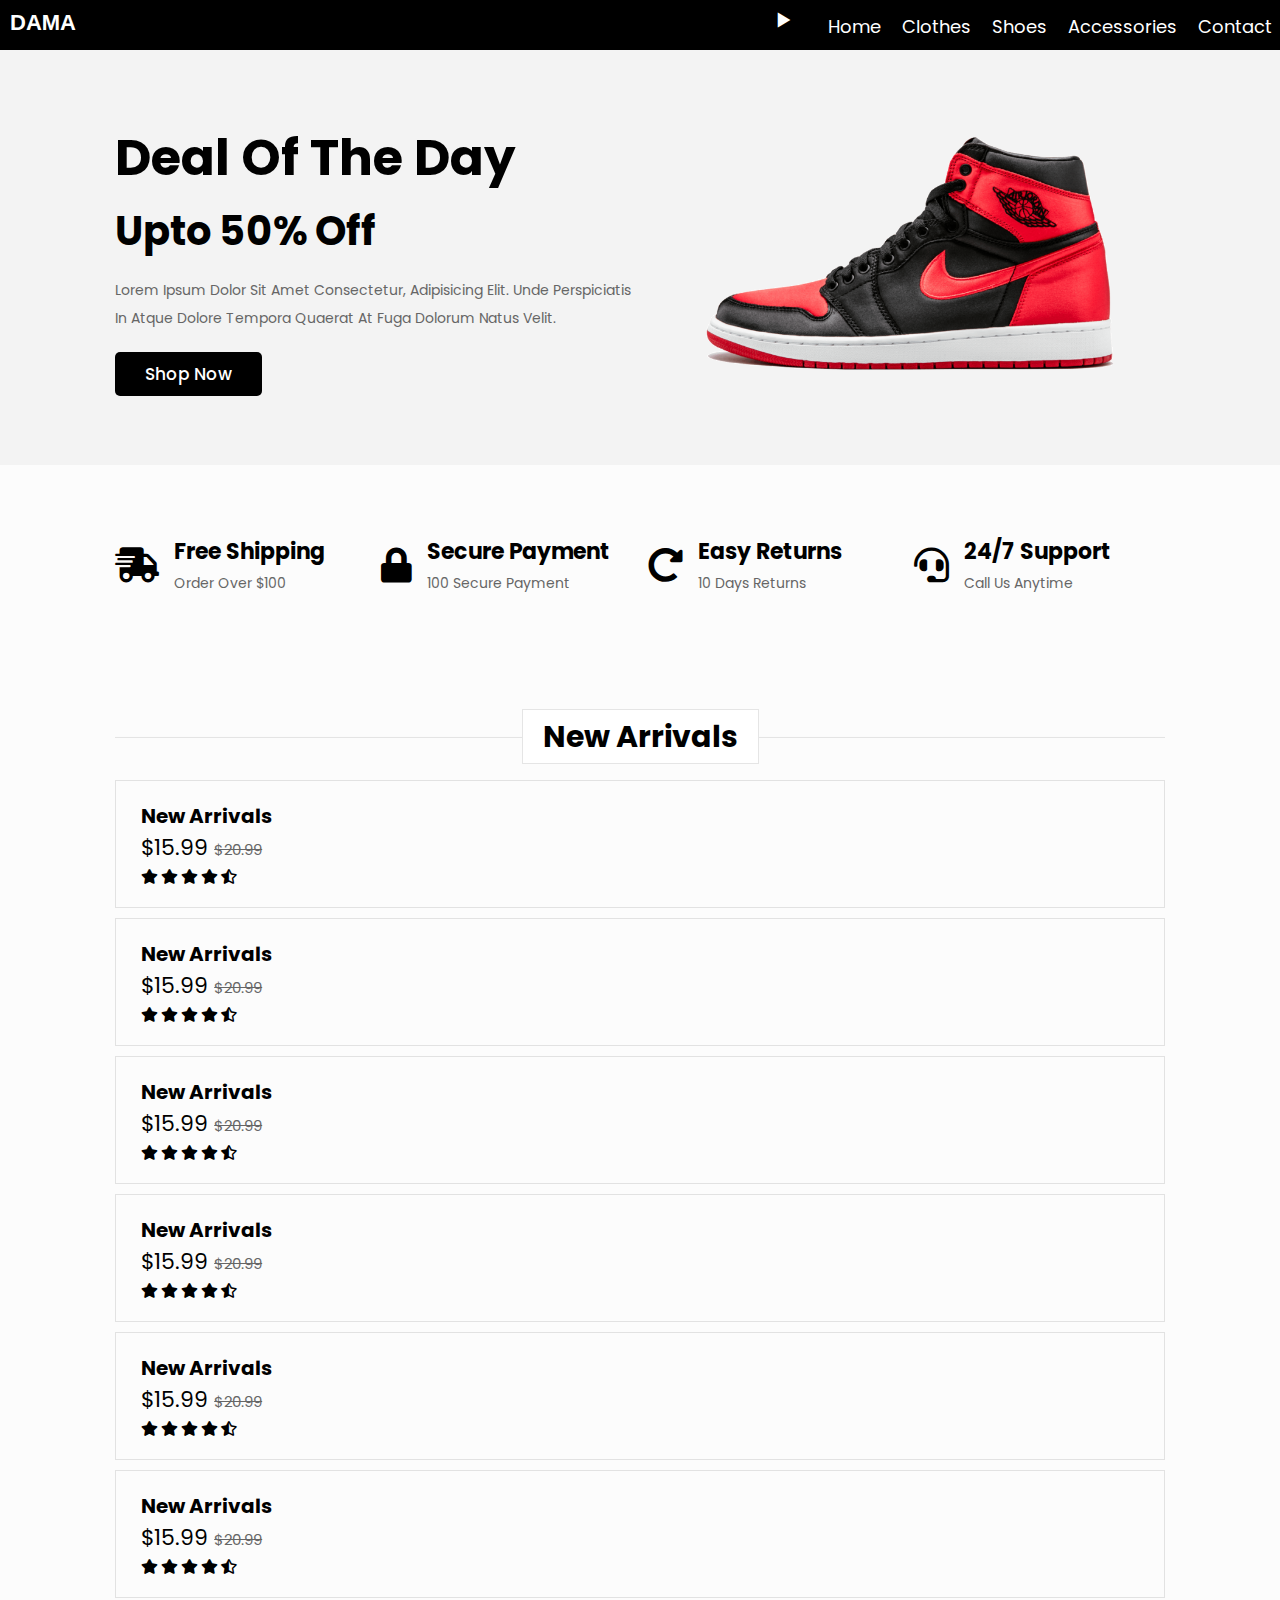
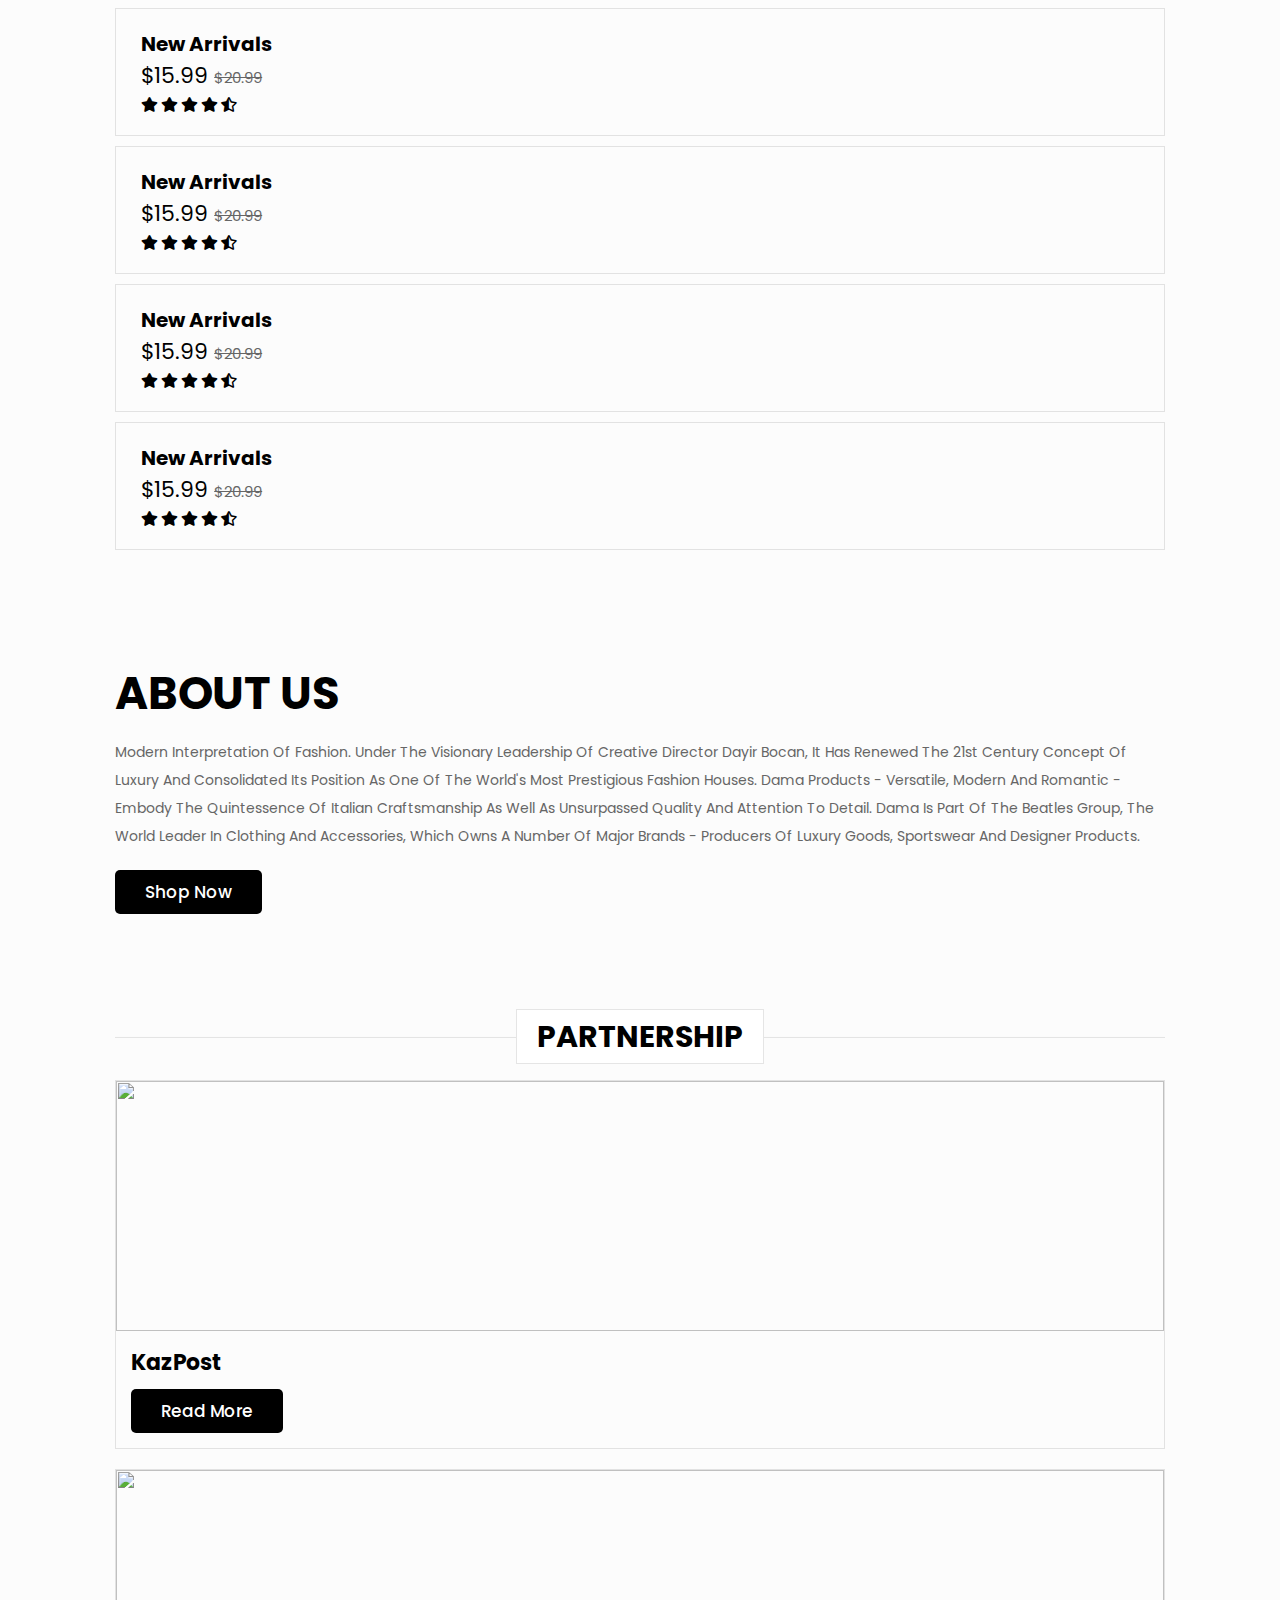
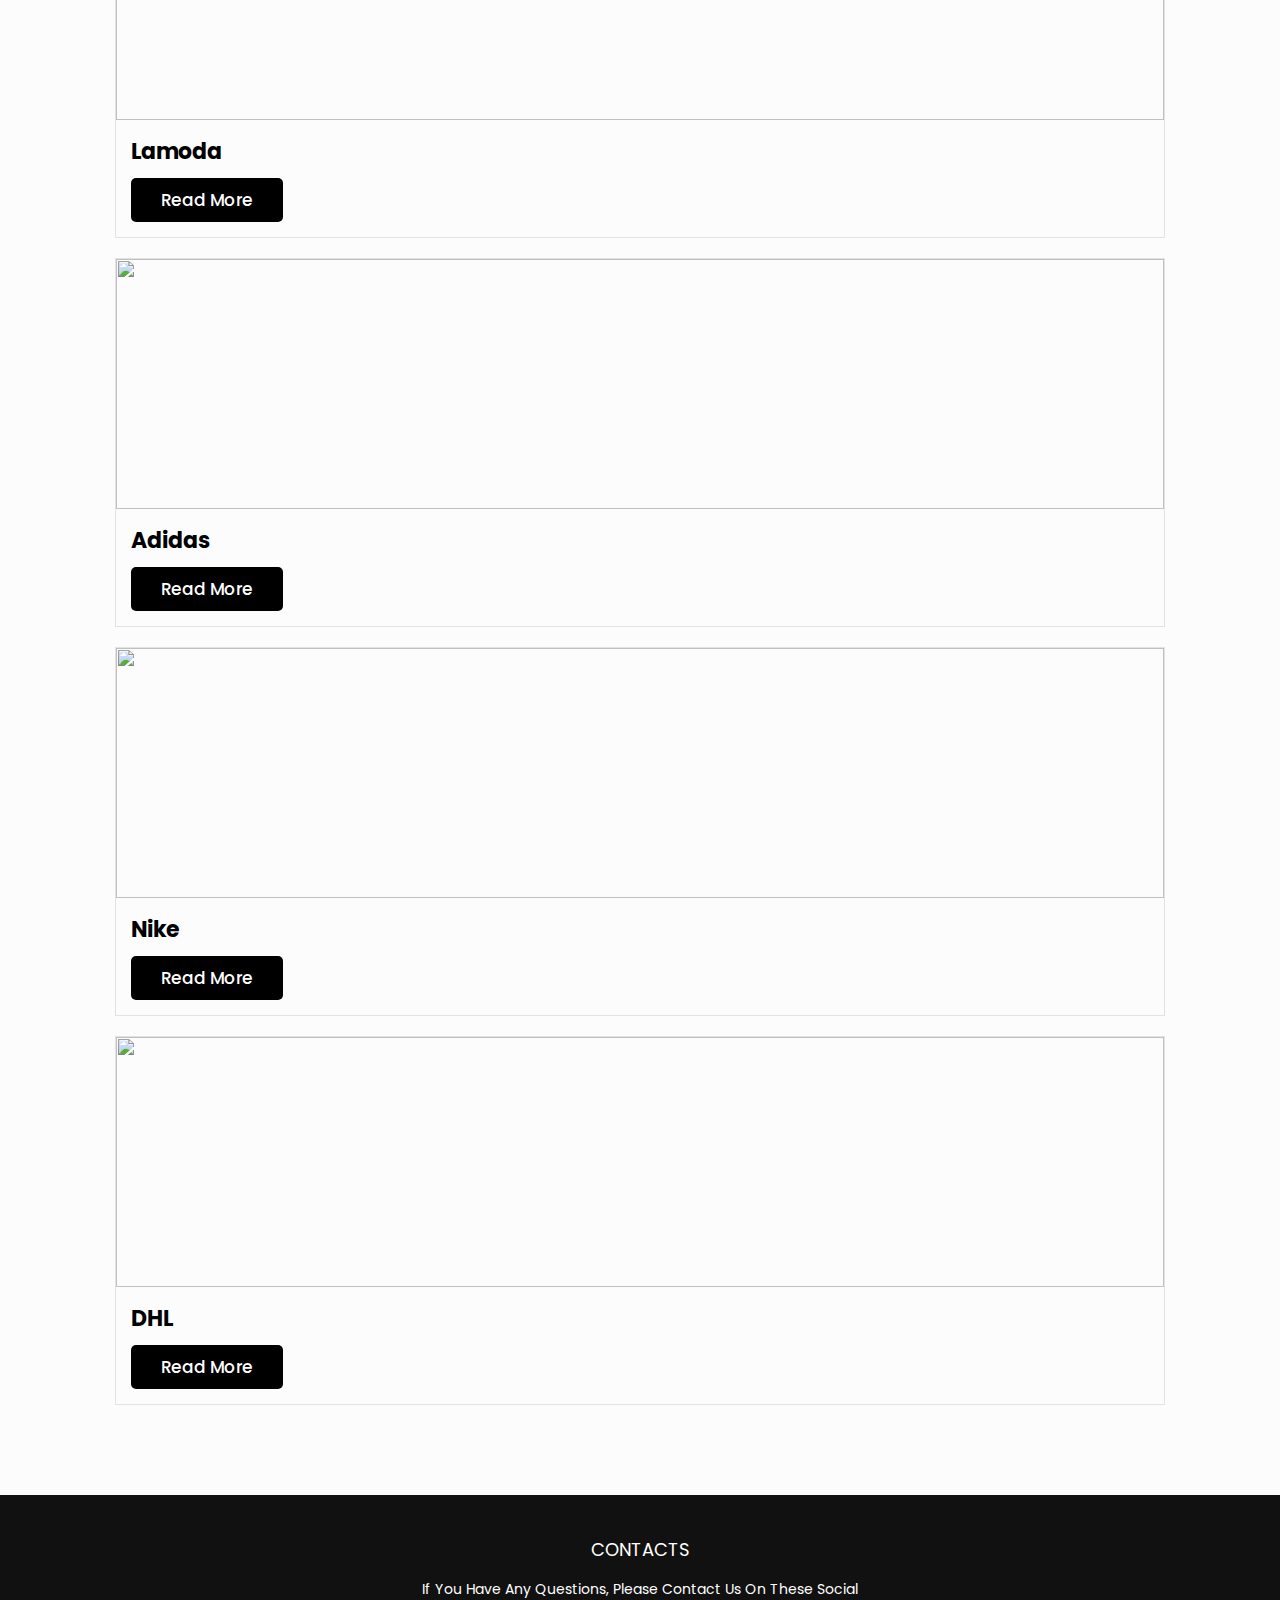
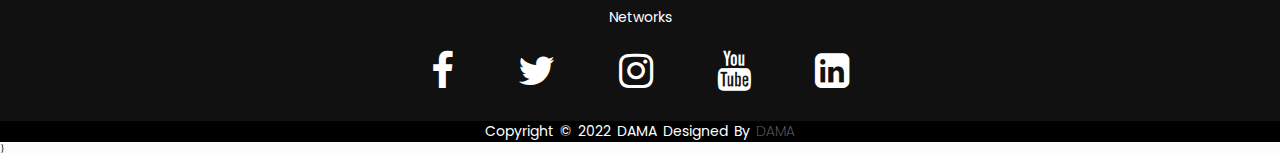
==== mainpage.html @ 53b5512f "Add files via upload" ====
<!DOCTYPE html>
<html lang="en">
<head>
    <meta charset="UTF-8">
    <meta http-equiv="X-UA-Compatible" content="IE=edge">
    <meta name="viewport" content="width=device-width, initial-scale=1.0">
    <title>Dama</title>
    <link rel="stylesheet" href="https://unpkg.com/swiper@7/swiper-bundle.min.css" />
    <link rel="stylesheet" href="https://cdnjs.cloudflare.com/ajax/libs/font-awesome/5.15.4/css/all.min.css">
    <link rel="stylesheet" href="mainpagecss.css">
    <link rel="preconnect" href="https://fonts.googleapis.com">
    <link rel="preconnect" href="https://fonts.gstatic.com" crossorigin>
    <link href="https://fonts.googleapis.com/css2?family=Abel&display=swap" rel="stylesheet">
    <link rel="stylesheet" href="https://cdnjs.cloudflare.com/ajax/libs/font-awesome/4.7.0/css/font-awesome.min.css">
    <link href='https://unpkg.com/boxicons@2.1.1/css/boxicons.min.css' rel='stylesheet'>
      <link rel="stylesheet" href="navbar.css">
      <link rel="stylesheet" href="https://cdnjs.cloudflare.com/ajax/libs/animate.css/3.7.0/animate.min.css">
</head>
<body>

  <div class="nav">
          <input type="checkbox" id="nav-check">
          <div class="nav-header">
            <div class="nav-title">
              DAMA
            </div>
          </div>
          <div class="nav-btn">
            <label for="nav-check">
              <span></span>
              <span></span>
              <span></span>
            </label>
          </div>

          <div class="nav-links">
              <ul>
                <li><a><button id="ASong" onClick="playPause()">
      <audio
        src="music.mp3"
        autoplay
        loop
      ></audio>
      <i class='bx bx-play bx-lg'></i>
    </button></a></li>
            <li><a href="mainpage.html">Home</a></li>
            <li><a href="index.html" >Clothes</a></li>
            <li><a href="qwerty.html">Shoes</a></li>
            <li><a href="html2.html">Accessories</a></li>
            <li><a href="#202">Contact</a></li>
              </ul>
          </div>
        </div>
<header class="header">


        <div class="icons">
            <div id="search-btn" ></div>
            <div id="login-btn"></div>
        </div>


</header>

<div class="login-form-container">

    <div id="close-login-btn" ></div>

</div>

<section class="deal">

    <div class="content">
        <h3>deal of the day</h3>
        <h1>upto 50% off</h1>
        <p>Lorem ipsum dolor sit amet consectetur, adipisicing elit. Unde perspiciatis in atque dolore tempora quaerat at fuga dolorum natus velit.</p>
        <a href="index.html" class="btn">shop now</a>
    </div>
    <div class="image" id="noni">
        <img src="cock.png" alt="">
    </div>
</section>

<section class="icons-container">

    <div class="icons">
        <i class="fas fa-shipping-fast"></i>
        <div class="content">
            <h3>free shipping</h3>
            <p>order over $100</p>
        </div>
    </div>

    <div class="icons">
        <i class="fas fa-lock"></i>
        <div class="content">
            <h3>secure payment</h3>
            <p>100 secure payment</p>
        </div>
    </div>

    <div class="icons">
        <i class="fas fa-redo-alt"></i>
        <div class="content">
            <h3>easy returns</h3>
            <p>10 days returns</p>
        </div>
    </div>

    <div class="icons">
        <i class="fas fa-headset"></i>
        <div class="content">
            <h3>24/7 support</h3>
            <p>call us anytime</p>
        </div>
    </div>

</section>

<section class="arrivals" id="arrivals">

    <h1 class="heading"> <span>new arrivals</span> </h1>

    <div class="swiper arrivals-slider">

        <div class="swiper-wrapper">

            <a href="#" class="swiper-slide box">
                <div class="image">
                    <img src="image/book-1.png" alt="">
                </div>
                <div class="content">
                    <h3>new arrivals</h3>
                    <div class="price">$15.99 <span>$20.99</span></div>
                    <div class="stars">
                        <i class="fas fa-star"></i>
                        <i class="fas fa-star"></i>
                        <i class="fas fa-star"></i>
                        <i class="fas fa-star"></i>
                        <i class="fas fa-star-half-alt"></i>
                    </div>
                </div>
            </a>

            <a href="#" class="swiper-slide box">
                <div class="image">
                    <img src="image/book-2.png" alt="">
                </div>
                <div class="content">
                    <h3>new arrivals</h3>
                    <div class="price">$15.99 <span>$20.99</span></div>
                    <div class="stars">
                        <i class="fas fa-star"></i>
                        <i class="fas fa-star"></i>
                        <i class="fas fa-star"></i>
                        <i class="fas fa-star"></i>
                        <i class="fas fa-star-half-alt"></i>
                    </div>
                </div>
            </a>

            <a href="#" class="swiper-slide box">
                <div class="image">
                    <img src="image/book-3.png" alt="">
                </div>
                <div class="content">
                    <h3>new arrivals</h3>
                    <div class="price">$15.99 <span>$20.99</span></div>
                    <div class="stars">
                        <i class="fas fa-star"></i>
                        <i class="fas fa-star"></i>
                        <i class="fas fa-star"></i>
                        <i class="fas fa-star"></i>
                        <i class="fas fa-star-half-alt"></i>
                    </div>
                </div>
            </a>

            <a href="#" class="swiper-slide box">
                <div class="image">
                    <img src="image/book-4.png" alt="">
                </div>
                <div class="content">
                    <h3>new arrivals</h3>
                    <div class="price">$15.99 <span>$20.99</span></div>
                    <div class="stars">
                        <i class="fas fa-star"></i>
                        <i class="fas fa-star"></i>
                        <i class="fas fa-star"></i>
                        <i class="fas fa-star"></i>
                        <i class="fas fa-star-half-alt"></i>
                    </div>
                </div>
            </a>

            <a href="#" class="swiper-slide box">
                <div class="image">
                    <img src="image/book-5.png" alt="">
                </div>
                <div class="content">
                    <h3>new arrivals</h3>
                    <div class="price">$15.99 <span>$20.99</span></div>
                    <div class="stars">
                        <i class="fas fa-star"></i>
                        <i class="fas fa-star"></i>
                        <i class="fas fa-star"></i>
                        <i class="fas fa-star"></i>
                        <i class="fas fa-star-half-alt"></i>
                    </div>
                </div>
            </a>

        </div>

    </div>

    <div class="swiper arrivals-slider">

        <div class="swiper-wrapper">

            <a href="#" class="swiper-slide box">
                <div class="image">
                    <img src="image/book-6.png" alt="">
                </div>
                <div class="content">
                    <h3>new arrivals</h3>
                    <div class="price">$15.99 <span>$20.99</span></div>
                    <div class="stars">
                        <i class="fas fa-star"></i>
                        <i class="fas fa-star"></i>
                        <i class="fas fa-star"></i>
                        <i class="fas fa-star"></i>
                        <i class="fas fa-star-half-alt"></i>
                    </div>
                </div>
            </a>

            <a href="#" class="swiper-slide box">
                <div class="image">
                    <img src="image/book-7.png" alt="">
                </div>
                <div class="content">
                    <h3>new arrivals</h3>
                    <div class="price">$15.99 <span>$20.99</span></div>
                    <div class="stars">
                        <i class="fas fa-star"></i>
                        <i class="fas fa-star"></i>
                        <i class="fas fa-star"></i>
                        <i class="fas fa-star"></i>
                        <i class="fas fa-star-half-alt"></i>
                    </div>
                </div>
            </a>

            <a href="#" class="swiper-slide box">
                <div class="image">
                    <img src="image/book-8.png" alt="">
                </div>
                <div class="content">
                    <h3>new arrivals</h3>
                    <div class="price">$15.99 <span>$20.99</span></div>
                    <div class="stars">
                        <i class="fas fa-star"></i>
                        <i class="fas fa-star"></i>
                        <i class="fas fa-star"></i>
                        <i class="fas fa-star"></i>
                        <i class="fas fa-star-half-alt"></i>
                    </div>
                </div>
            </a>

            <a href="#" class="swiper-slide box">
                <div class="image">
                    <img src="image/book-9.png" alt="">
                </div>
                <div class="content">
                    <h3>new arrivals</h3>
                    <div class="price">$15.99 <span>$20.99</span></div>
                    <div class="stars">
                        <i class="fas fa-star"></i>
                        <i class="fas fa-star"></i>
                        <i class="fas fa-star"></i>
                        <i class="fas fa-star"></i>
                        <i class="fas fa-star-half-alt"></i>
                    </div>
                </div>
            </a>

            <a href="#" class="swiper-slide box">
                <div class="image">
                    <img src="image/book-10.png" alt="">
                </div>
                <div class="content">
                    <h3>new arrivals</h3>
                    <div class="price">$15.99 <span>$20.99</span></div>
                    <div class="stars">
                        <i class="fas fa-star"></i>
                        <i class="fas fa-star"></i>
                        <i class="fas fa-star"></i>
                        <i class="fas fa-star"></i>
                        <i class="fas fa-star-half-alt"></i>
                    </div>
                </div>
            </a>

        </div>

    </div>

</section>

<section class="home" id="home" >

    <div class="row">

        <div class="content">
            <h3>ABOUT US</h3>
            <p>Modern interpretation of fashion. Under the visionary leadership of Creative Director Dayir Bocan, it has renewed the 21st century concept of luxury and consolidated its position as one of the world's most prestigious fashion houses. Dama products - versatile, modern and romantic - embody the quintessence of Italian craftsmanship as well as unsurpassed quality and attention to detail.
Dama is part of the Beatles group, the world leader in clothing and accessories, which owns a number of major brands - producers of luxury goods, sportswear and designer products.</p>
            <a href="#" class="btn">shop now</a>
        </div>



    </div>

</section>

<section class="blogs" id="blogs">

    <h1 class="heading"> <span>PARTNERSHIP</span> </h1>

    <div class="swiper blogs-slider">

        <div class="swiper-wrapper">

            <div class="swiper-slide box">
                <div class="image">
                    <img src="image/blog-1.jpg" alt="">
                </div>
                <div class="content">
                    <h3>KazPost</h3>
                    <a href="https://post.kz/" class="btn">read more</a>
                </div>
            </div>

            <div class="swiper-slide box">
                <div class="image">
                    <img src="image/blog-2.jpg" alt="">
                </div>
                <div class="content">
                    <h3>Lamoda</h3>
                  <a href="https://www.lamoda.kz" class="btn">read more</a>
                </div>
            </div>

            <div class="swiper-slide box">
                <div class="image">
                    <img src="image/blog-3.jpg" alt="">
                </div>
                <div class="content">
                    <h3>Adidas</h3>
                    <a href="https://www.adidas.ru/" class="btn">read more</a>
                </div>
            </div>

            <div class="swiper-slide box">
                <div class="image">
                    <img src="image/blog-4.jpg" alt="">
                </div>
                <div class="content">
                    <h3>Nike</h3>
                    <a href="https://www.nike.com/" class="btn">read more</a>
                </div>
            </div>

            <div class="swiper-slide box">
                <div class="image">
                    <img src="image/blog-5.jpg" alt="">
                </div>
                <div class="content">
                    <h3>DHL</h3>
                    <a href="https://www.dhl.com/kz-ru/home.html" class="btn" onclick="quality()">read more</a>
                </div>
            </div>

        </div>

    </div>

</section>

</div>

<footer>
        <div class="footer-content" id="202">
           <h3>CONTACTS</h3>
           <p>If you have any questions, please contact us on these social networks </p>
           <ul class="socials">
             <li><a href="https://www.facebook.com/profile.php?id=100078459212054&sk=about"><i class="fa fa-facebook"></i></a></li>
             <li><a href="https://twitter.com/MeirkhanA"><i class="fa fa-twitter"></i></a></li>
             <li><a href="#"><i class="fa fa-instagram"></i></a></li>
             <li><a href="https://www.youtube.com/channel/UCo9K3OdfyUlujvBFHV11oDQ"><i class="fa fa-youtube"></i></a></li>
             <li><a href="#"><i class="fa fa-linkedin-square"></i></a></li>

          </ul>
          </div>
          <div class="footer-bottom">
            <p>copyright &copy; 2022 DAMA designed by <span>DAMA</span></p>
</footer>


<script src="https://unpkg.com/swiper@7/swiper-bundle.min.js"></script>

<script src="script.js"></script>

<script src="https://kit.fontawesome.com/6b76bdfe39.js" crossorigin="anonymous"></script>

}
</script>
</body>
</html>
---- mainpagecss.css ----
@import url('https://fonts.googleapis.com/css2?family=Poppins:wght@100;300;400;500;600&display=swap');

:root{
    --dark-color:#808080;
    --light-color:#666;
    --border:.1rem solid rgba(0,0,0,.1);
    --border-hover:.1rem solid black;
    --box-shadow:0 .5rem 1rem rgba(0,0,0,.1);
}

*{
    font-family: 'Poppins', sans-serif;
    margin:0; padding:0;
    box-sizing: border-box;
    outline: none; border:none;
    text-decoration: none;
    text-transform: capitalize;
    transition:all .2s linear;
    transition:width none;
}

html{
    font-size: 62.5%;
    overflow-x: hidden;
    scroll-padding-top: 5rem;
    scroll-behavior: smooth;
}

body{
  background: #fcfcfc;
  padding: 0;
  margin: 0;
  height: 100%;
}

section{
    padding:5rem 9%;
}

.heading{
    text-align: center;
    margin-bottom: 2rem;
    position: relative;
}

.heading::before{
    content: '';
    position: absolute;
    top:50%; left:0;
    transform: translateY(-50%);
    width: 100%;
    height:.01rem;
    background: rgba(0,0,0,.1);
    z-index: -1;
}

.heading span{
    font-size: 3rem;
    padding:.5rem 2rem;
    color:var(--black);
    background: #fff;
    border:var(--border);
}

.btn{
    margin-top: 1rem;
    display:inline-block;
    padding:.9rem 3rem;
    border-radius: .5rem;
    color:#fff;
    background:black;
    font-size: 1.7rem;
    cursor: pointer;
    font-weight: 500;
}

.btn:hover{
    background:var(--dark-color);
}

.header .header-1{
    background:#fff;
    padding:1.5rem 9%;
    display: flex;
    align-items: center;
    justify-content: space-between;
}

.header .header-1 .logo{
    font-size: 2.5rem;
    font-weight: bolder;
    color:black;
}

.header .header-1 .logo i{
    color:black;
}

.header .header-1 .search-form input{
    font-size: 1.6rem;
    padding:0 1.2rem;
    height:100%;
    width:100%;
    text-transform: none;
    color:black;
}




.home{
    background: url(../image/banner-bg.jpg) no-repeat;
    background-size: cover;
    background-position: center;
}

.home .row{
    display:flex;
    align-items: center;
    flex-wrap: wrap;
    gap:1.5rem;
}

.home .row .content{
    flex:1 1 42rem;
}

.home .row .books-slider{
    flex:1 1 42rem;
    text-align: center;
    margin-top: 2rem;
}

.home .row .books-slider a img{
    height: 25rem;
}

.home .row .books-slider a:hover img{
    transform: scale(.9);
}

.home .row .books-slider .stand{
    width:100%;
    margin-top: -2rem;
}

.home .row .content h3{
    color:black;
    font-size: 4.5rem;
}

.home .row .content p{
    color:var(--light-color);
    font-size: 1.4rem;
    line-height: 2;
    padding:1rem 0;
}

.icons-container{
    display: grid;
    grid-template-columns: repeat(auto-fit, minmax(25rem, 1fr));
    gap:1.5rem;
}

.icons-container .icons{
    display: flex;
    align-items: center;
    gap:1.5rem;
    padding:2rem 0;
}

.icons-container .icons i{
    font-size: 3.5rem;
    color:black;
}

.icons-container .icons h3{
    font-size: 2.2rem;
    color:black;
    padding-bottom: .5rem;
}

.icons-container .icons p{
    font-size: 1.4rem;
    color:var(--light-color);
}



.swiper-button-next,
.swiper-button-prev{
    border:var(--border-hover);
    height:4rem;
    width:4rem;
    color:black;
    background: #fff;
}

.swiper-button-next::after,
.swiper-button-prev::after{
    font-size: 2rem;
}

.swiper-button-next:hover,
.swiper-button-prev:hover{
    background:black;
    color:#fff;
}


.arrivals .arrivals-slider .box{
    display: flex;
    align-items:center;
    gap:1.5rem;
    padding:2rem 1rem;
    border:var(--border);
    margin:1rem 0;
}

.arrivals .arrivals-slider .box:hover{
    border:var(--border-hover);
}

.arrivals .arrivals-slider .box .image img{
    height:15rem;
}

.arrivals .arrivals-slider .box .content h3{
    font-size: 2rem;
    color:black;
}

.arrivals .arrivals-slider .box .content .price{
    font-size: 2.2rem;
    color:black;
    padding-bottom: .5rem;
}

.arrivals .arrivals-slider .box .content .price span{
    font-size: 1.5rem;
    color:var(--light-color);
    text-decoration: line-through;
}

.arrivals .arrivals-slider .box .content .stars i{
    font-size: 1.5rem;
    color:black;
}

.deal{
    background:#f3f3f3;
    display: flex;
    align-items: center;
    flex-wrap: wrap;
    gap:1.5rem;
}

.deal .content{
    flex:1 1 42rem;
}

.deal .image{
    flex:1 1 42rem;
}

.deal .image img{
    width: 100%;
}

.deal .content h3{
    color:black;
    font-size: 5rem;
    padding-bottom: .5rem;
}
.deal .content h1{
    color:black;
    font-size: 4rem;
    padding-bottom: .5rem;
}

.deal . h1{
    color:var(--black);
    font-size: 4rem;
}

.deal .content p{
    padding:1rem 0;
    color:var(--light-color);
    font-size: 1.4rem;
    line-height: 2;
}


.blogs .blogs-slider .box{
    margin:2rem 0;
    border:var(--border);
}

.blogs .blogs-slider .box:hover{
    border:var(--border-hover);
}

.blogs .blogs-slider .box .image{
    height: 25rem;
    width: 100%;
    overflow: hidden;
}

.blogs .blogs-slider .box .image img{
    height: 100%;
    width: 100%;
    object-fit: cover;
}

.blogs .blogs-slider .box:hover .image img{
    transform: scale(1.1);
}

.blogs .blogs-slider .box .content{
    padding:1.5rem;
}

.blogs .blogs-slider .box .content h3{
    font-size: 2.2rem;
    color:black;
}

.blogs .blogs-slider .box .content p{
    font-size: 1.4rem;
    color:var(--light-color);
    padding:1rem 0;
    line-height: 2;
}

.footer .box-container{
    display: grid;
    grid-template-columns: repeat(auto-fit, minmax(25rem, 1fr));
    gap:1.5rem;
}

.footer .box-container .box h3{
    font-size: 2.2rem;
    color:black;
    padding:1rem 0;
}

.footer .box-container .box a{
    display: block;
    font-size: 1.4rem;
    color:var(--light-color);
    padding:1rem 0;
}

.footer .box-container .box a i{
    color: black;
    padding-right: .5rem;
}

.footer .box-container .box a:hover i{
    padding-right: 2rem;
}

.footer .box-container .box .map{
    width:100%;
}

.footer .share{
    padding:1rem 0;
    text-align: center;
}

.footer .share a{
    height: 5rem;
    width: 5rem;
    line-height: 5rem;
    font-size: 2rem;
    color:#fff;
    background:black;
    margin:0 .3rem;
    border-radius: 50%;
}

.footer .share a:hover{
    background:black;
}

.footer .credit{
    border-top: var(--border);
    margin-top: 2rem;
    padding:0 1rem;
    padding-top: 2.5rem;
    font-size: 2rem;
    color:var(--light-color);
    text-align: center;
}

.footer .credit span{
    color:black;
}

.loader-container{
    position: fixed;
    top:0; left: 0;
    height:100%;
    width: 100%;
    z-index: 10000;
    background:#f7f7f7;
    display: flex;
    align-items: center;
    justify-content: center;
}

.loader-container.active{
    display: none;
}

.loader-container img{
    height:10rem;
}

@media (max-width:991px){

    html{
        font-size: 55%;
    }

    .header .header-1{
        padding:2rem;
    }

    section{
        padding:3rem 2rem;
    }

}

@media (max-width:768px){

    html{
        scroll-padding-top: 0;
    }

    body{
        padding-bottom: 6rem;
    }

    .header .header-2{
        display:none;
    }

    .bottom-navbar{
        display: block;
    }

    #search-btn{
        display: inline-block;
    }

    .header .header-1{
        box-shadow: var(--box-shadow);
        position: relative;
    }

    .header .header-1 .search-form{
        position:absolute;
        top:-115%; right:2rem;
        width: 90%;
        box-shadow: var(--box-shadow);
    }

    .header .header-1 .search-form.active{
        top:115%;
    }

    .home .row .content{
        text-align: center;
    }

    .home .row . h3{
        font-size: 3.5rem;
    }

    .newsletter{
        background-position: right;
    }

    .newsletter form{
        margin-left:0;
        max-width: 100%;
    }

}

@media (max-width:450px){

    html{
        font-size: 50%;
    }

}
* {
  margin: 0;
  padding: 0;
  box-sizing: border-box;
}
body{
  background: #fcfcfc;
  padding: 0;
  margin: 0;
  height: 100%;
}
footer{
  margin-top: 20px;
  bottom: 0;
  left: 0;
  right: 0;
  background: #111;
  height: auto;
  width: 100vw;
  font-family: "Open Sans";
  padding-top: 40px;
  color: #fff;
}
.footer-content{
  display: flex;

  flex-direction: column;
  text-align: center;
}
.footer-content h3{
  font-size:1.8rem;
  font-weight: 400;
  text-transform: capitalize;
  line-height: 3rem;
}
.footer-content p{
  max-width: 500px;
  margin: 10px auto;
  line-height: 28px;
  font-size: 14px;
}
.socials{
  list-style: none;
  display: flex;
  align-items: center;
  justify-content: center;
  margin: 1rem 0 3rem 0;
}
.socials li{
  margin: 0 32px;
}

.socials a{
  text-decoration: none;
  color: #fff;
}
.socials a i{
  font-size: 1.1rem;
  transition: color .4s ease;
  font-size: 40px;
}
.socials a:hover i{
  color: grey;
}

.footer-bottom{
  background: #000;
  width: 100vw;
  padding 20px;
  text-align: center;
}
.footer-bottom p{
  font-size: 14px;
  word-spacing: 2px;
  text-transform: capitalize;
}
.footer-bottom span{
  text-transform: uppercase;
  opacity: .4;
  font-weight: 200;
}
.footerclass{
  position: absolute;
}

@keyframes wipe-enter {
  0% {
    transform: translateY(0%);
  }

  50% {
    transform: translateX(-10%);
  }

}@media (prefers-reduced-motion: no-preference) {
  .animate  {
    animation-name: wipe-enter;
    animation-duration: 3s;
    animation-iteration-count: 1;
    opacity: 1;
  }
---- navbar.css ----
* {
    box-sizing: border-box;
  }

  body {
    margin: 0px;
    font-family: 'segoe ui';
      background: #fcfcfc;
      padding: 0;
      margin: 0;
      height: 100%;
  }

  .nav {
    height: 50px;
    width: 100%;
    background-color: #000000;
    position: relative;
  }

  .nav > .nav-header {
    display: inline;
  }

  .nav > .nav-header > .nav-title {
    display: inline-block;
    font-size: 22px;
    color: #fff;
    font-weight: 550;
    font-family: Arial, Helvetica, sans-serif;
    padding: 10px 10px 10px 10px;
  }

  .nav > .nav-btn {
    display: none;
  }

  .nav > .nav-links {
    display: inline;
    float: right;
    font-size: 18px;
  }
  .nav > .nav-links > ul li a{
    display: block;
    padding: 0 8px;
    color: #fff;
    line-height: 40px;
    font-size: 18px;
    text-decoration: none;

  }
  .nav > .nav-links > ul li button{
    display: block;
    padding: 0 8px;
    color: white;
    line-height: 40px;
    font-size: 18px;
    text-decoration: none;
    background-color: black;

  }

  .nav > .nav-links > ul li button audio i{
    margin-top: 10px;

  }
  .nav > .nav-links > ul{
    padding: 0;
    margin-top: 5px;
    list-style: none;
    position: relative;

  }
  .nav > .nav-links > ul li{
    display: inline-block;
    background-color: #000000;

  }
  .nav > .nav-links > ul li:hover{
      background-color: #808080;
      border-radius: 5px;
  }

  .nav > #nav-check {
    display: none;
  }

 .nav .nav-links ul a.icon{
 margin-left: 80px;
 margin-right: 10px;
 }


  @media (max-width:750px) {
    .nav > .nav-btn {
      display: inline-block;
      position: absolute;
      right: 0px;
      top: 0px;
    }
    .nav > .nav-btn > label {
      display: inline-block;
      width: 50px;
      height: 50px;
      padding: 13px;
    }
    .nav > .nav-btn > label:hover,.nav  #nav-check:checked ~ .nav-btn > label {
      background-color: rgba(0, 0, 0, 0.3);
    }
    .nav > .nav-btn > label > span {
      display: block;
      width: 25px;
      height: 10px;
      border-top: 2px solid #eee;
    }
    .nav > .nav-links {
      position: absolute;
      display: block;
      width: 100%;
      background-color: #333;
      height: 0px;
      transition: all 0.3s ease-in;
      overflow-y: hidden;
      top: 50px;
      left: 0px;
    }
    .nav > .nav-links > ul li a {
      display: block;
      width: 100%;
    }

    /*   */



      .nav > .nav-links > ul li{
        display: block;
        margin-bottom: 20px;
        padding: 0;
        background-color: #333;

      }
      .nav > .nav-links > ul li a{
          margin-left: 40%;
      }
      .nav .nav-links ul a.icon{
        margin-left: 33%;
      }

    /*   */
    .nav > #nav-check:not(:checked) ~ .nav-links {
      height: 0px;
    }
    .nav > #nav-check:checked ~ .nav-links {
      height: calc(100vh - 50px);
      overflow-y: auto;
    }
}
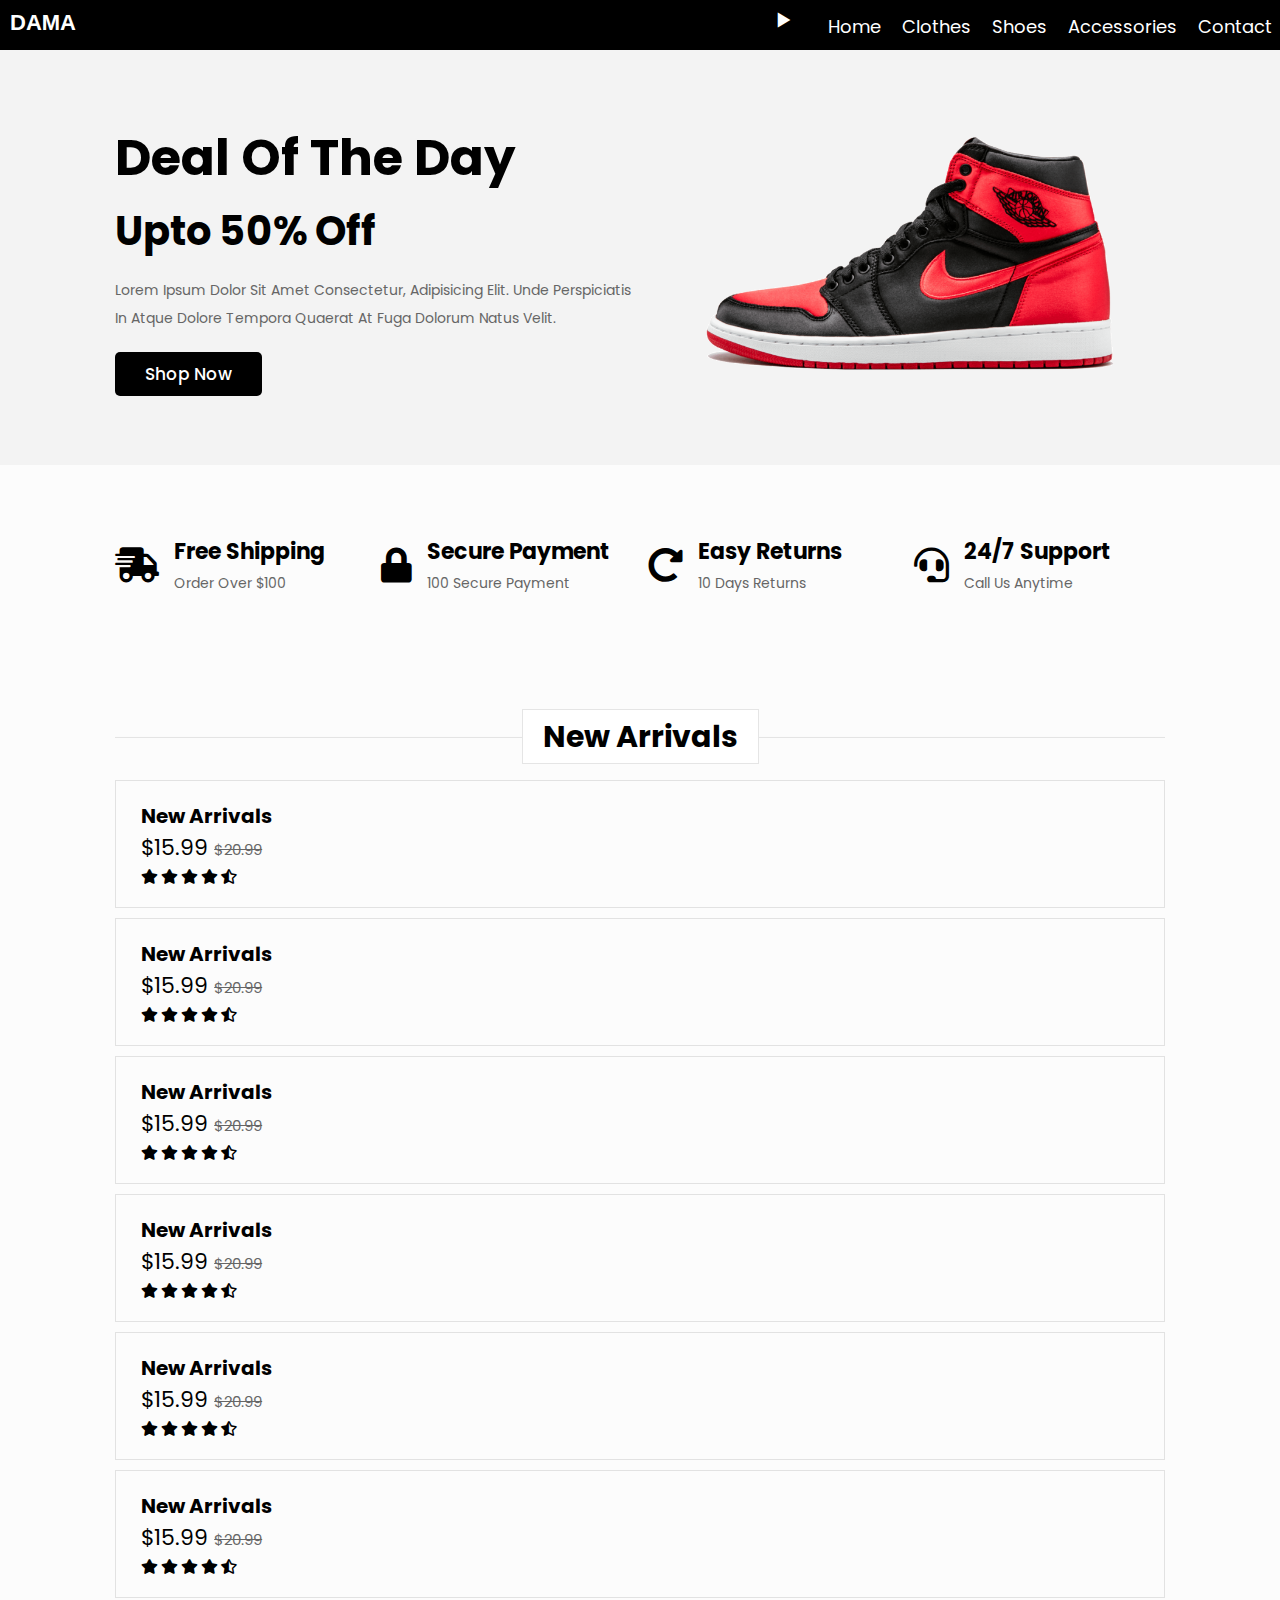
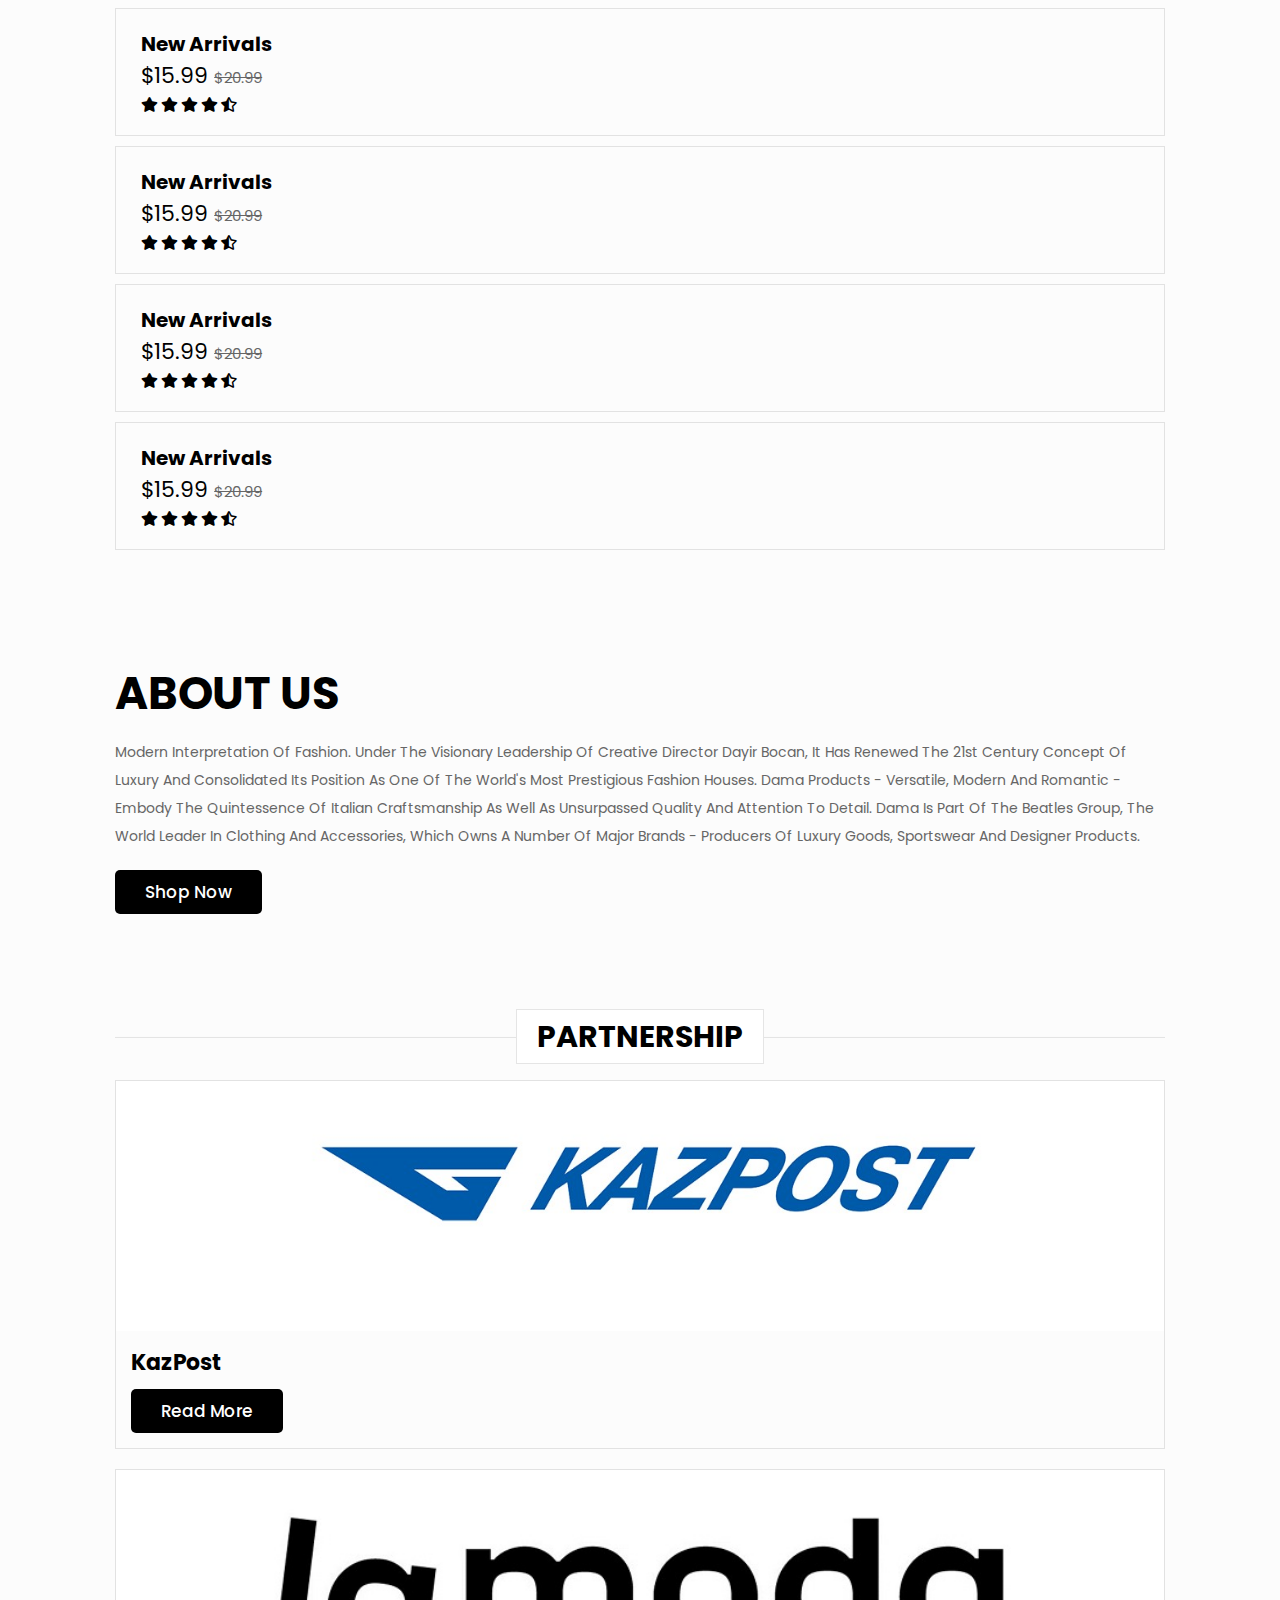
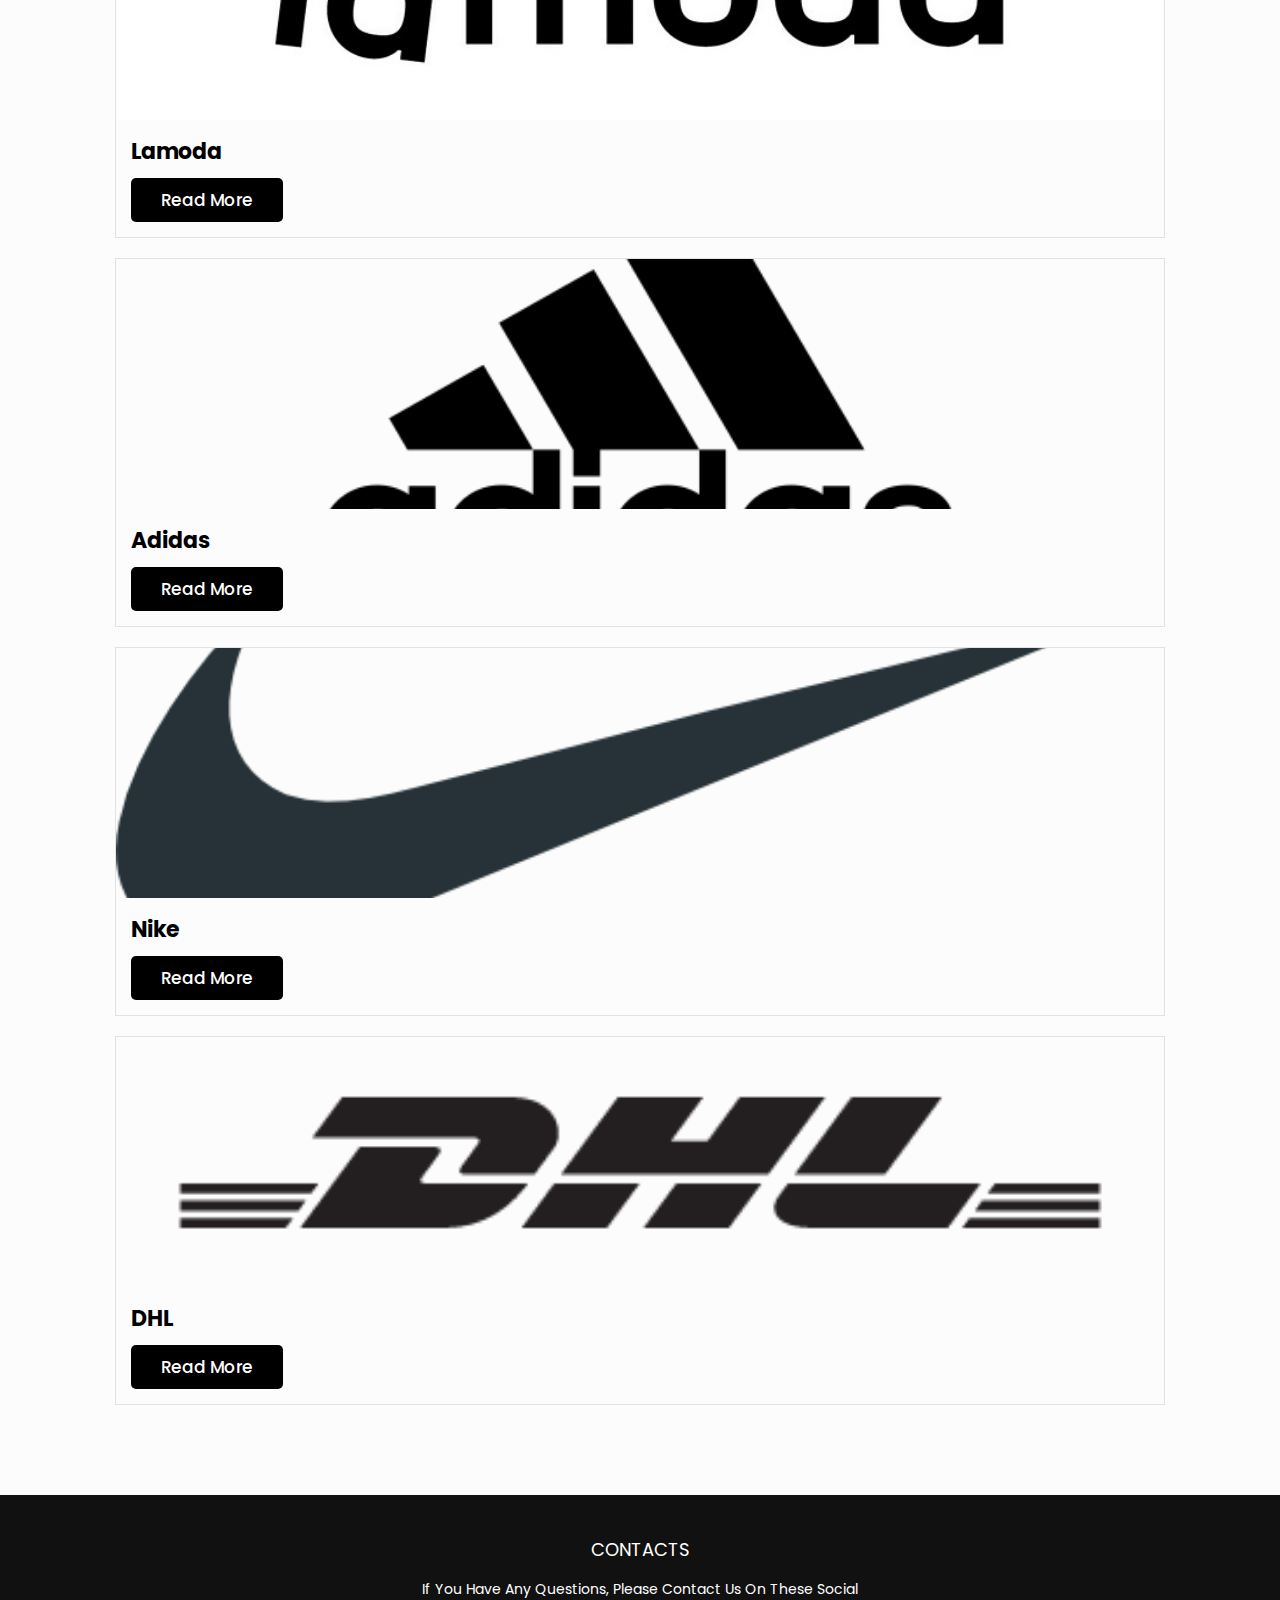
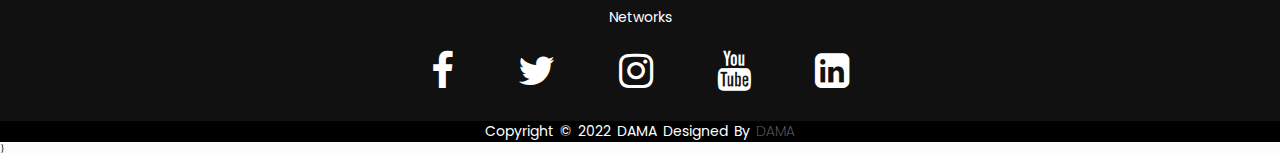
==== commit 3023f8f8: "Update mainpage.html" ====
--- a/mainpage.html
+++ b/mainpage.html
@@ -336,7 +336,7 @@
 
             <div class="swiper-slide box">
                 <div class="image">
-                    <img src="image/blog-1.jpg" alt="">
+                    <img src="blog-1.jpg" alt="">
                 </div>
                 <div class="content">
                     <h3>KazPost</h3>
@@ -346,7 +346,7 @@
 
             <div class="swiper-slide box">
                 <div class="image">
-                    <img src="image/blog-2.jpg" alt="">
+                    <img src="blog-2.jpg" alt="">
                 </div>
                 <div class="content">
                     <h3>Lamoda</h3>
@@ -356,7 +356,7 @@
 
             <div class="swiper-slide box">
                 <div class="image">
-                    <img src="image/blog-3.jpg" alt="">
+                    <img src="blog-3.jpg" alt="">
                 </div>
                 <div class="content">
                     <h3>Adidas</h3>
@@ -366,7 +366,7 @@
 
             <div class="swiper-slide box">
                 <div class="image">
-                    <img src="image/blog-4.jpg" alt="">
+                    <img src="blog-4.jpg" alt="">
                 </div>
                 <div class="content">
                     <h3>Nike</h3>
@@ -376,7 +376,7 @@
 
             <div class="swiper-slide box">
                 <div class="image">
-                    <img src="image/blog-5.jpg" alt="">
+                    <img src="blog-5.jpg" alt="">
                 </div>
                 <div class="content">
                     <h3>DHL</h3>
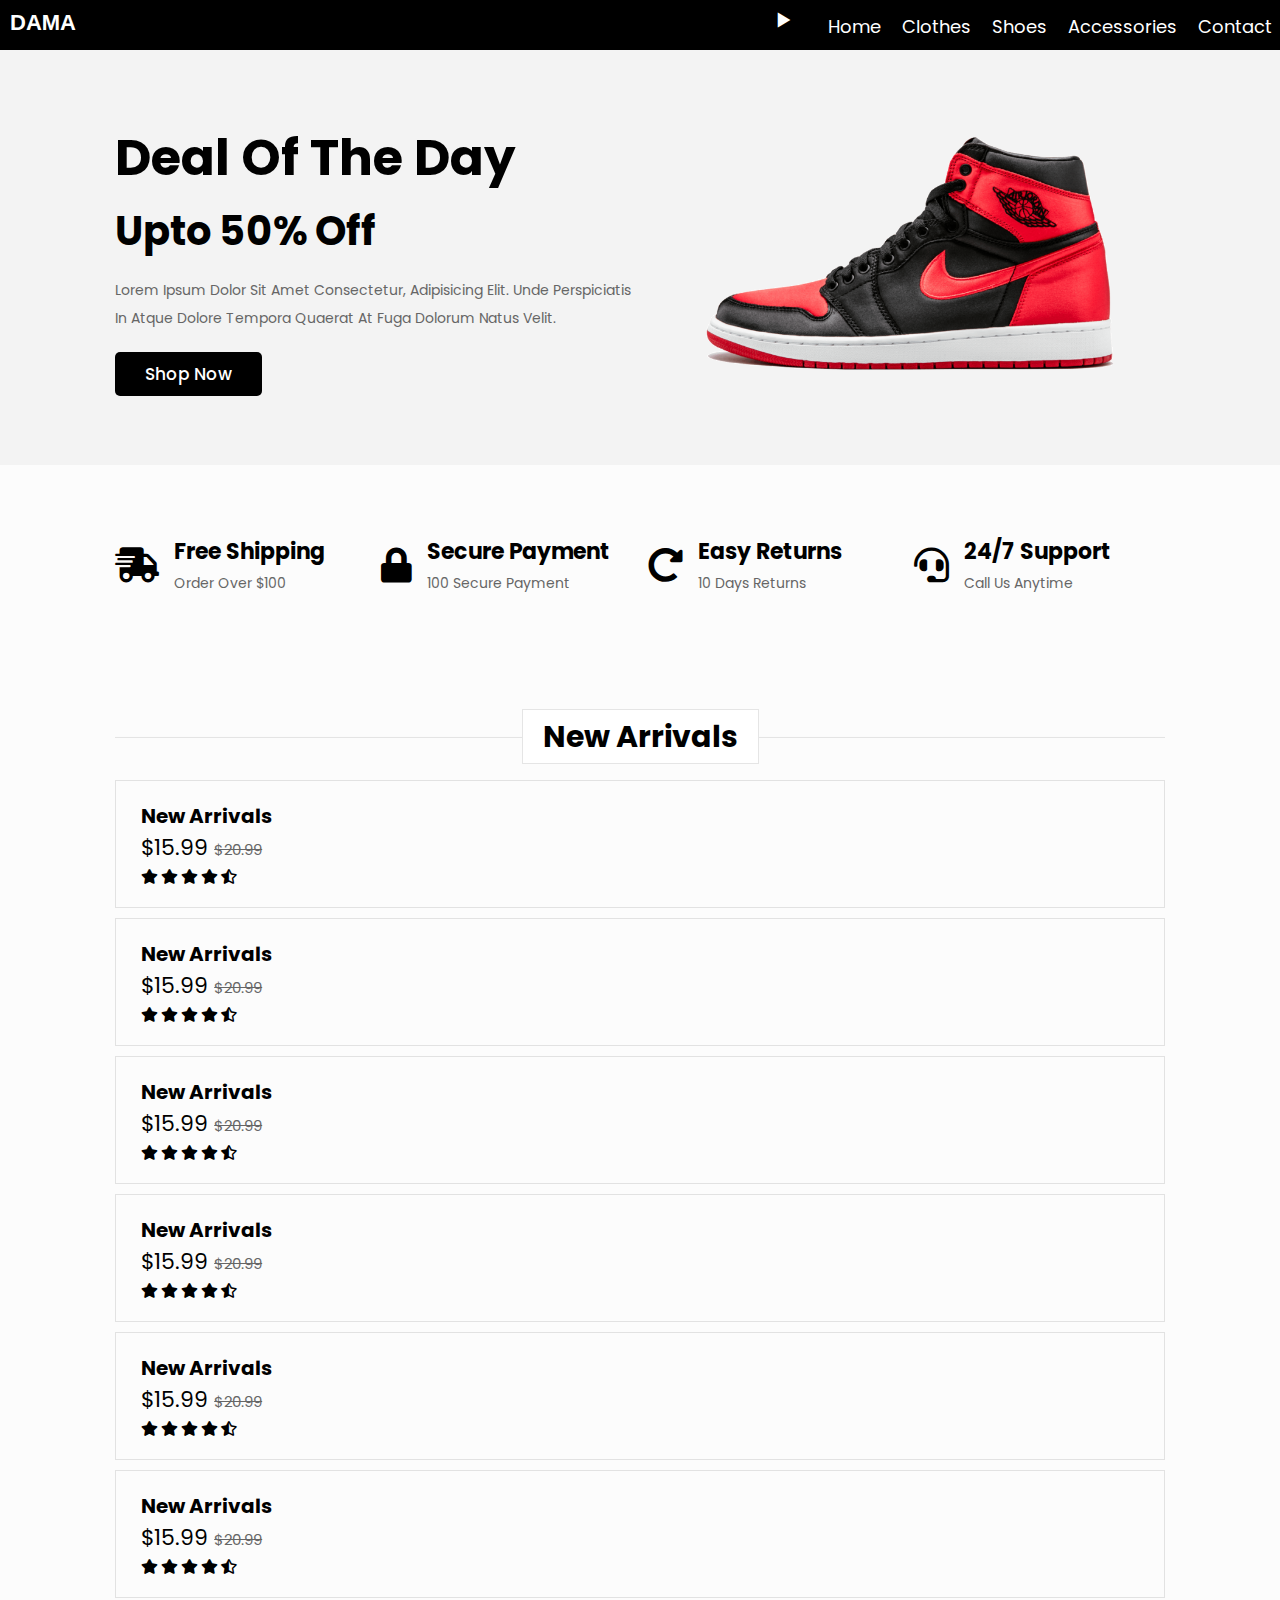
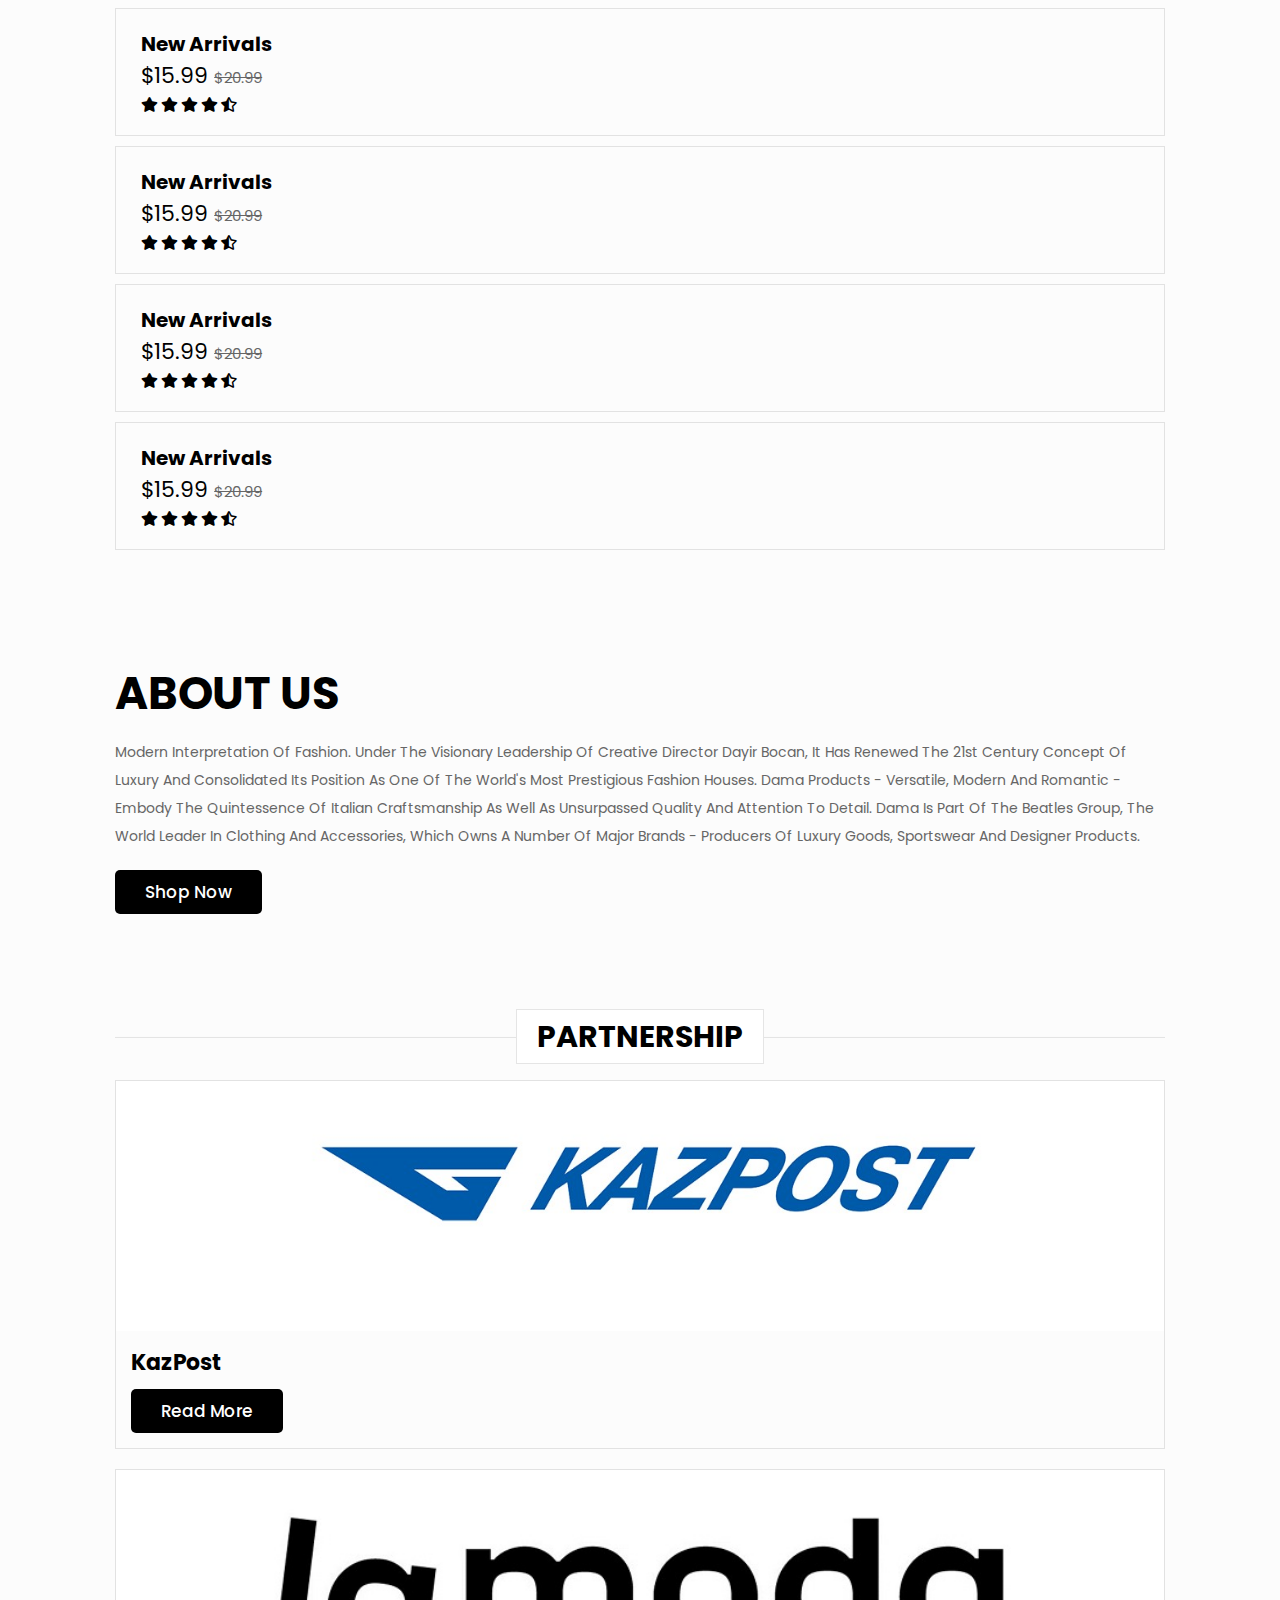
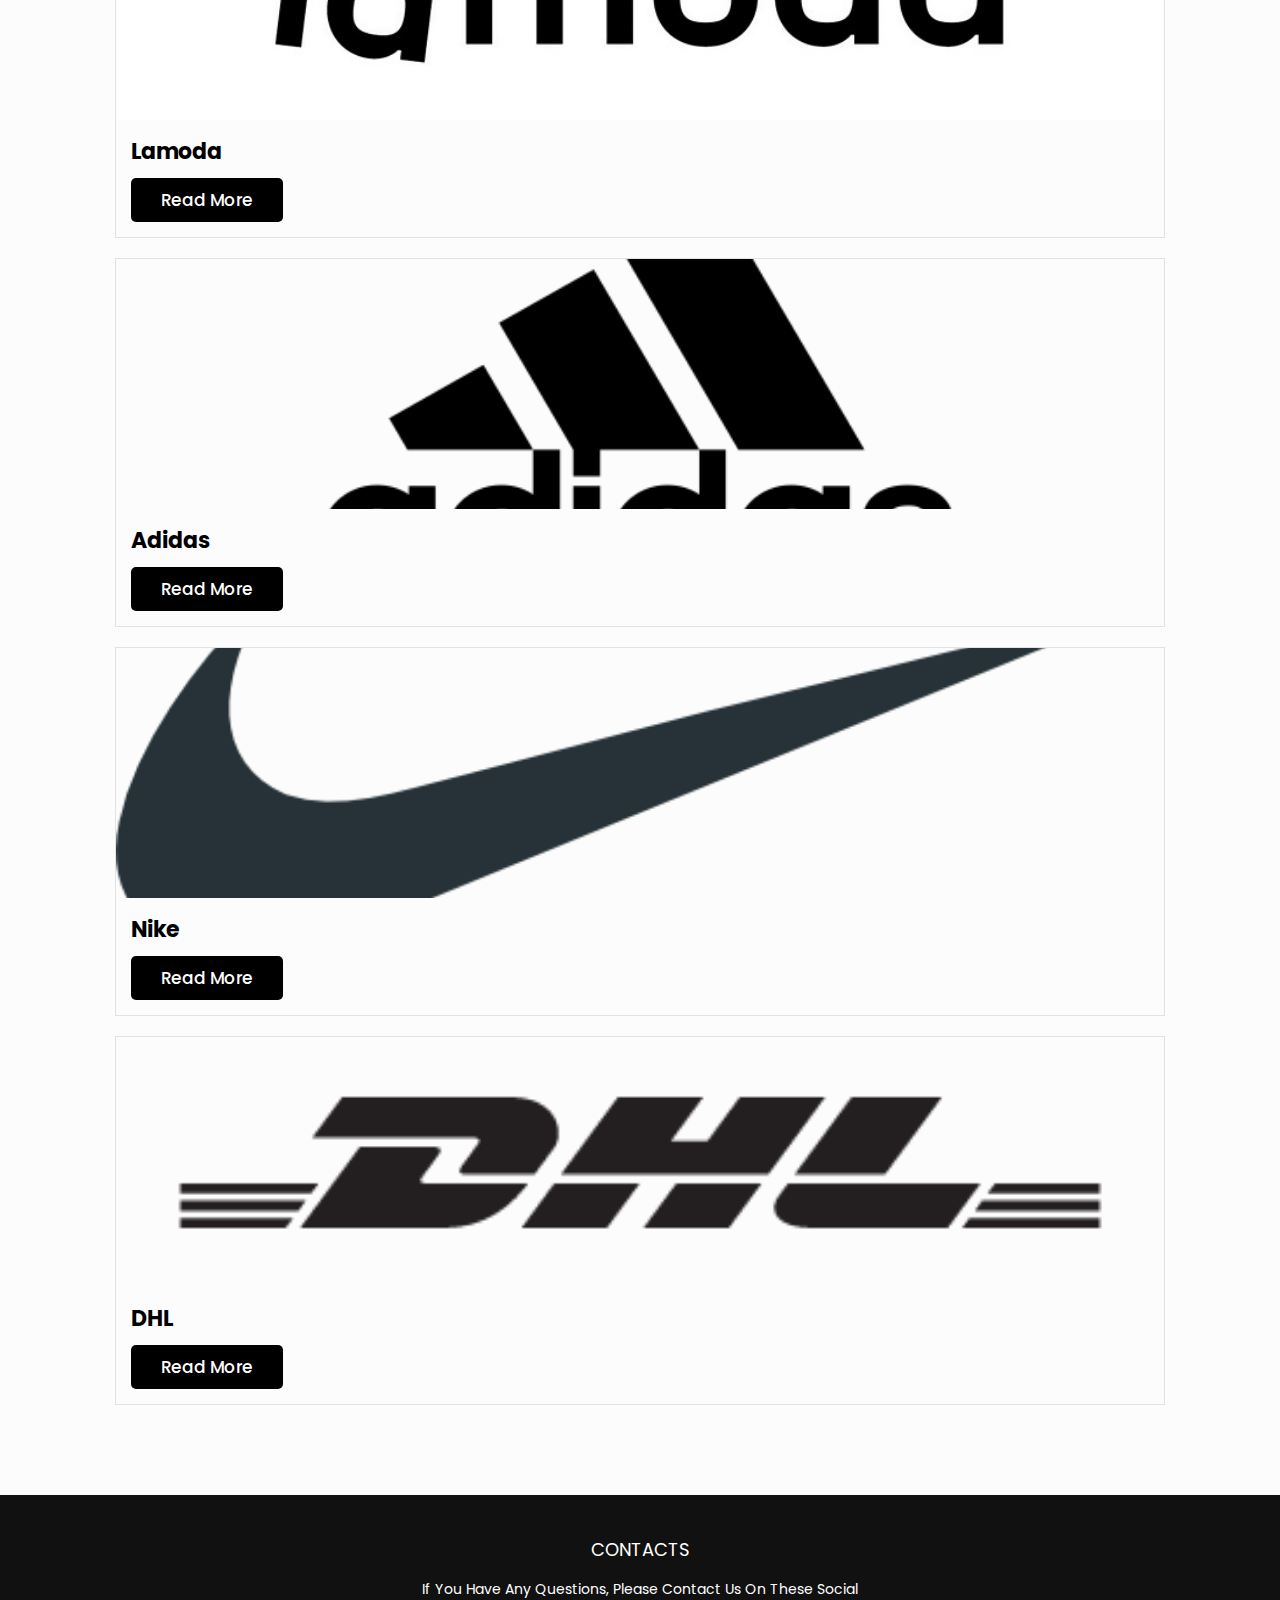
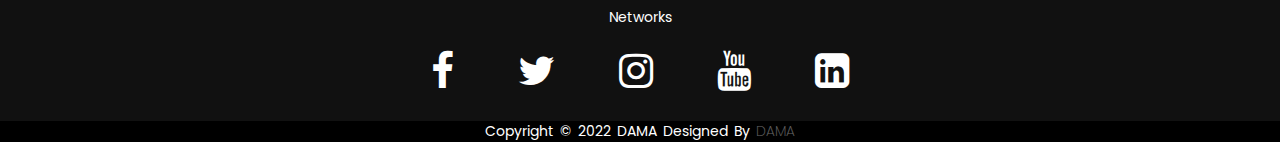
==== commit 6decd680: "Update mainpage.html" ====
--- a/mainpage.html
+++ b/mainpage.html
@@ -416,7 +416,6 @@
 
 <script src="https://kit.fontawesome.com/6b76bdfe39.js" crossorigin="anonymous"></script>
 
-}
 </script>
 </body>
 </html>
